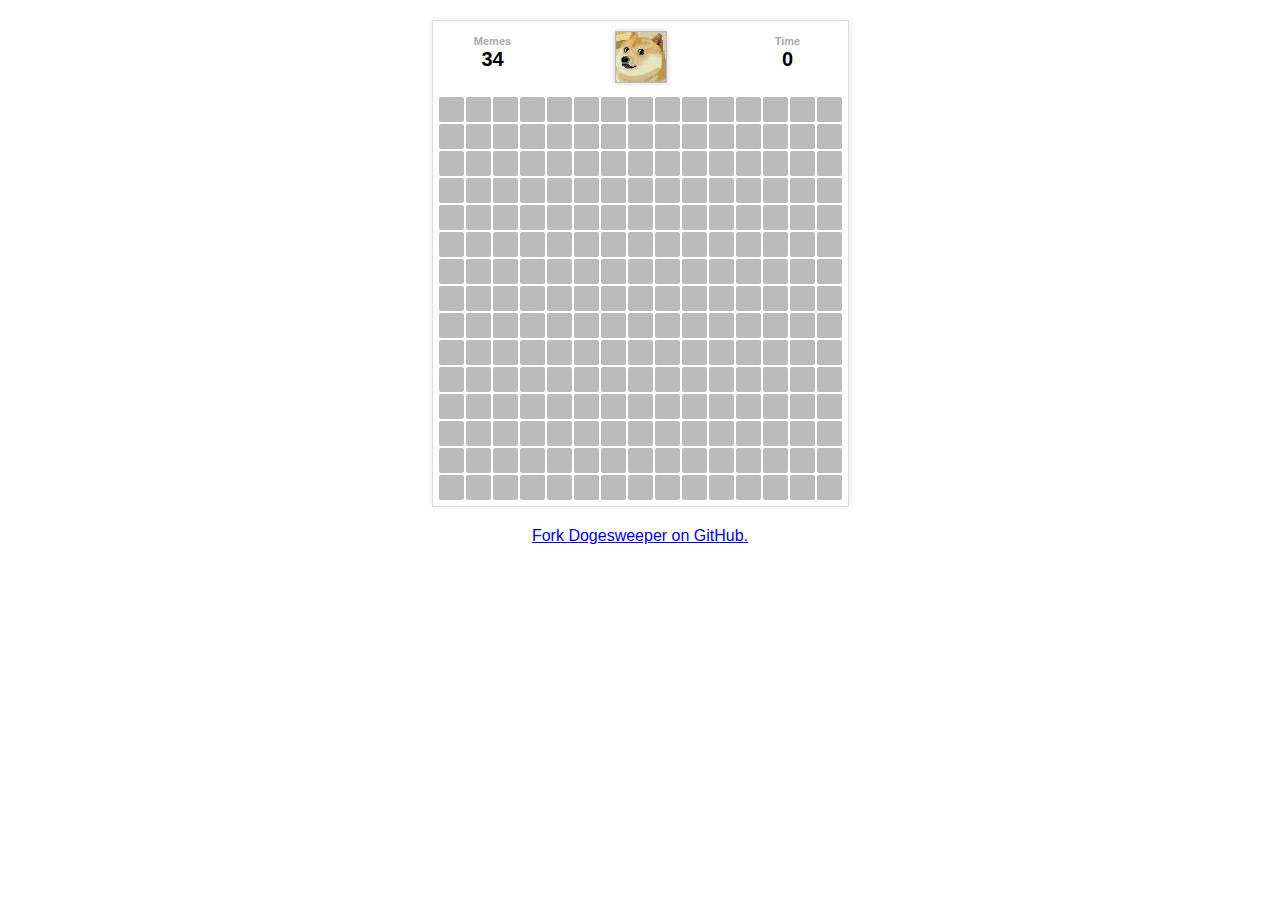
==== index.html @ 4f6aae28 "Update index.html" ====
<html>
	<head>
		<script src="http://code.jquery.com/jquery-1.11.0.min.js"></script>
		<script type="text/javascript" src="js/memesweeper.js"></script>
		<script type="text/javascript">
			$(function(){
				var game_options = {};
					hash_params = this_param = '';

				 if (window.location.hash) {
					hash_params = (window.location.hash.substr(1)).split("&");
					for (i = 0; i < hash_params.length; i++) {
						this_param = hash_params[i].split("=");
						game_options[this_param[0]] = this_param[1];
					}
				}

				$('#gameboard').memesweeper(game_options);
			});
		</script>
		<title>
			 MemeSweeper
		 </title>
	</head>
	<body>
		 <div id="gameboard"></div>
		 <div style="text-align:center;margin-top:20px">
		 	<a href="https://github.com/leonar15/dogesweeper">Fork Dogesweeper on GitHub.</a>
		 </div>
	</body>		 
</html>
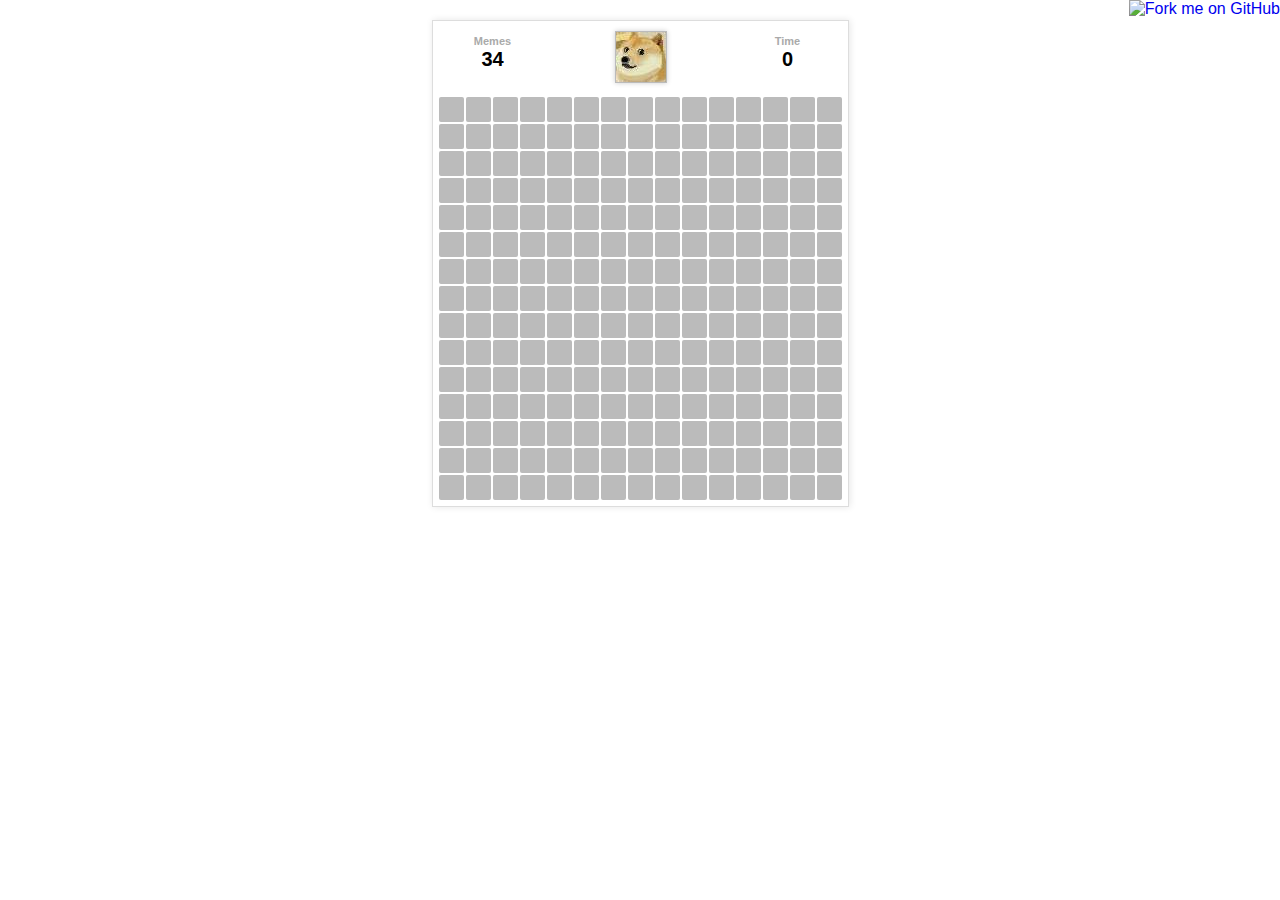
==== commit 76084e50: "Update index.html" ====
--- a/index.html
+++ b/index.html
@@ -24,8 +24,6 @@
 	</head>
 	<body>
 		 <div id="gameboard"></div>
-		 <div style="text-align:center;margin-top:20px">
-		 	<a href="https://github.com/leonar15/dogesweeper">Fork Dogesweeper on GitHub.</a>
-		 </div>
+		<a href="https://github.com/leonar15/dogesweeper"><img style="position: absolute; top: 0; right: 0; border: 0;" src="https://camo.githubusercontent.com/652c5b9acfaddf3a9c326fa6bde407b87f7be0f4/68747470733a2f2f73332e616d617a6f6e6177732e636f6d2f6769746875622f726962626f6e732f666f726b6d655f72696768745f6f72616e67655f6666373630302e706e67" alt="Fork me on GitHub" data-canonical-src="https://s3.amazonaws.com/github/ribbons/forkme_right_orange_ff7600.png"></a>
 	</body>		 
 </html>
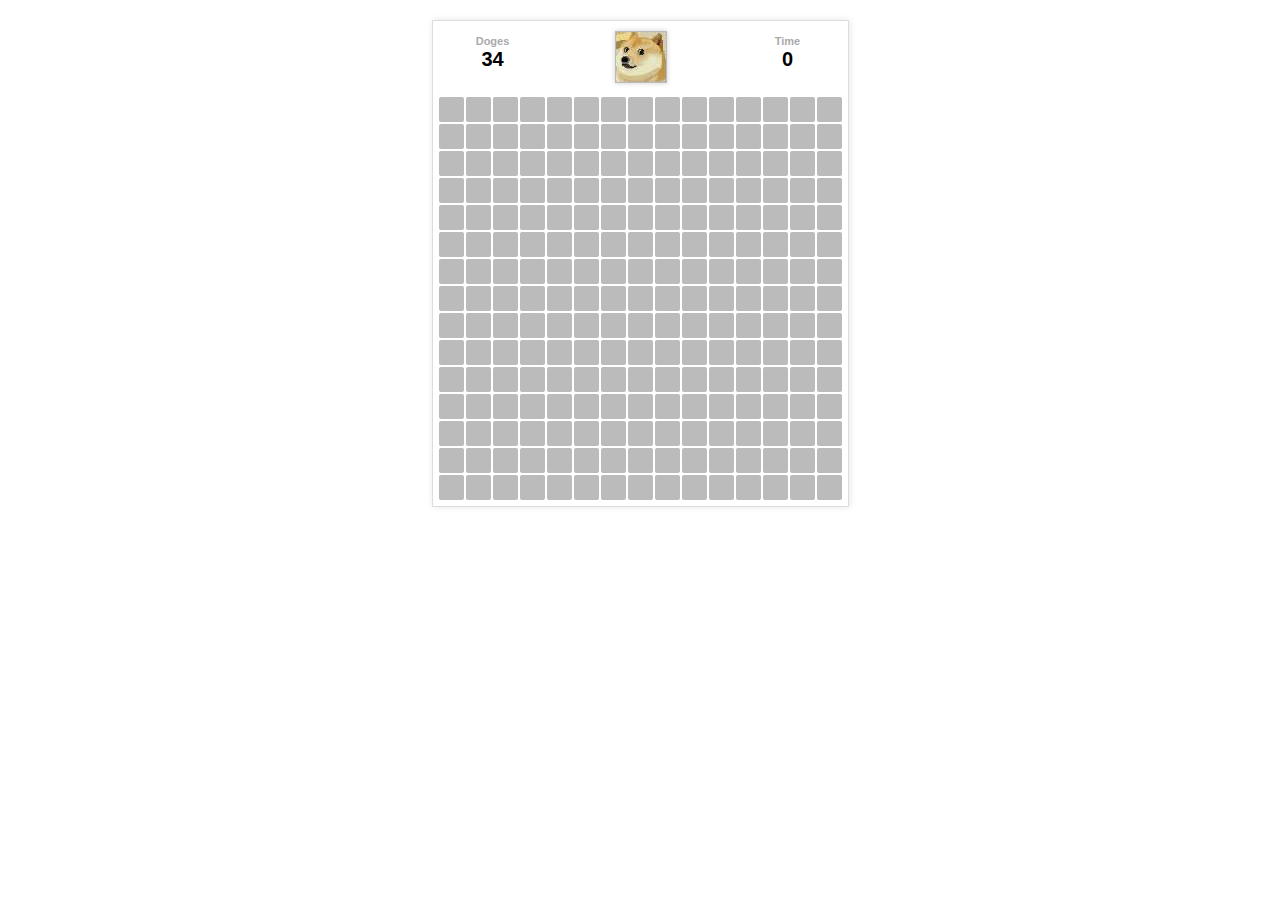
==== commit a1ce83d3: "moved base styles to a separate CSS file and made it easier to create a new theme" ====
--- a/index.html
+++ b/index.html
@@ -1,5 +1,6 @@
 <html>
 	<head>
+		<link type="text/css" href="css/memesweeper.css" rel="stylesheet" />
 		<script src="http://code.jquery.com/jquery-1.11.0.min.js"></script>
 		<script type="text/javascript" src="js/memesweeper.js"></script>
 		<script type="text/javascript">
@@ -24,6 +25,5 @@
 	</head>
 	<body>
 		 <div id="gameboard"></div>
-		<a href="https://github.com/leonar15/dogesweeper"><img style="position: absolute; top: 0; right: 0; border: 0;" src="https://camo.githubusercontent.com/652c5b9acfaddf3a9c326fa6bde407b87f7be0f4/68747470733a2f2f73332e616d617a6f6e6177732e636f6d2f6769746875622f726962626f6e732f666f726b6d655f72696768745f6f72616e67655f6666373630302e706e67" alt="Fork me on GitHub" data-canonical-src="https://s3.amazonaws.com/github/ribbons/forkme_right_orange_ff7600.png"></a>
-	</body>		 
+	</body>
 </html>
--- a/css/memesweeper.css
+++ b/css/memesweeper.css
@@ -0,0 +1,145 @@
+html {
+  font-family: arial, verdana, sans-serif;
+}
+#gameboard {
+  margin: 20px auto;
+  border: 1px solid #ddd;
+  box-shadow: 1px 0px 7px rgba(0, 0, 0, 0.1);
+}
+.memesweeper {
+  position: relative;
+}
+.memesweeper .controls {
+  margin-bottom: 10px;
+  min-width: 250px;
+  height: 60px;
+  position: relative;
+}
+.memesweeper .controls:before {
+  content: '';
+  position: absolute;
+  bottom: -16px;
+  width: 100%;
+  text-align: center;
+  color: red;
+  font-size: 12px;
+}
+.memesweeper .controls .button {
+  position: absolute;
+  top: 10px;
+  left: 50%;
+  margin-left: -25px;
+  width: 50px;
+  height: 50px;
+  border: 1px solid #bbb;
+  background-size: cover;
+  background-color: red;
+  box-shadow: 0px 0px 5px rgba(0, 0, 0, 0.2);
+  cursor: pointer;
+  transition: .1s top;
+}
+.memesweeper .controls .button:active {
+  top: 11px;
+}
+.memesweeper .controls .time,
+.memesweeper .controls .score {
+  position: absolute;
+  bottom: 10px;
+  font-weight: bold;
+  font-size: 20px;
+  text-align: center;
+  width: 100px;
+}
+.memesweeper .controls .time:before,
+.memesweeper .controls .score:before {
+  content: "Time";
+  position: absolute;
+  width: 100%;
+  left: 0;
+  top: -13px;
+  text-align: center;
+  color: #AAA;
+  font-size: 11px;
+}
+.memesweeper .controls .time {
+  right: 10px;
+}
+.memesweeper .controls .score {
+  left: 10px;
+}
+.memesweeper .board {
+  overflow: hidden;
+  background-color: white;
+  border-radius: 3px;
+  padding: 5px;
+  user-select: none;
+  -webkit-user-select: none;
+  -moz-user-select: none;
+  cursor: default;
+}
+.memesweeper .board .board-square {
+  display: block;
+  float: left;
+  box-sizing: border-box;
+  background: #EEE;
+  width: 25px;
+  height: 25px;
+  border-radius: 2px;
+  margin: 1px;
+  text-align: center;
+  font-size: 14px;
+  padding-top: 5px;
+  font-weight: bold;
+  color: white;
+}
+.memesweeper .board .board-square.fresh {
+  background-color: #BBB;
+  background-image: none;
+}
+.memesweeper .board .board-square.fresh:hover {
+  background-color: #888;
+  cursor: pointer;
+}
+.memesweeper .board .board-square.flagged {
+  background-color: #ffb700;
+  cursor: pointer;
+}
+.memesweeper .board .board-square.square1 {
+  color: #0909ae;
+}
+.memesweeper .board .board-square.square2 {
+  color: #008d2e;
+}
+.memesweeper .board .board-square.square3 {
+  color: #6211be;
+}
+.memesweeper .board .board-square.square4 {
+  color: #de00bd;
+}
+.memesweeper .board .board-square.square5 {
+  color: #aa00de;
+}
+.memesweeper .board .board-square.square6 {
+  color: #de7f00;
+}
+.memesweeper .board .board-square.square7 {
+  color: #fd5a00;
+}
+.memesweeper .board .board-square.square8 {
+  color: #ff0000;
+}
+.memesweeper .board .board-square.squared {
+  background-size: cover;
+  color: red;
+  font-size: 36px;
+  padding-top: 0;
+  line-height: 21px;
+  font-weight: normal;
+}
+.memesweeper .board.gameover .board-square.fresh:hover {
+  cursor: auto;
+  background-color: #BBB;
+}
+.memesweeper .board.gameover .board-square.flagged {
+  cursor: default;
+}
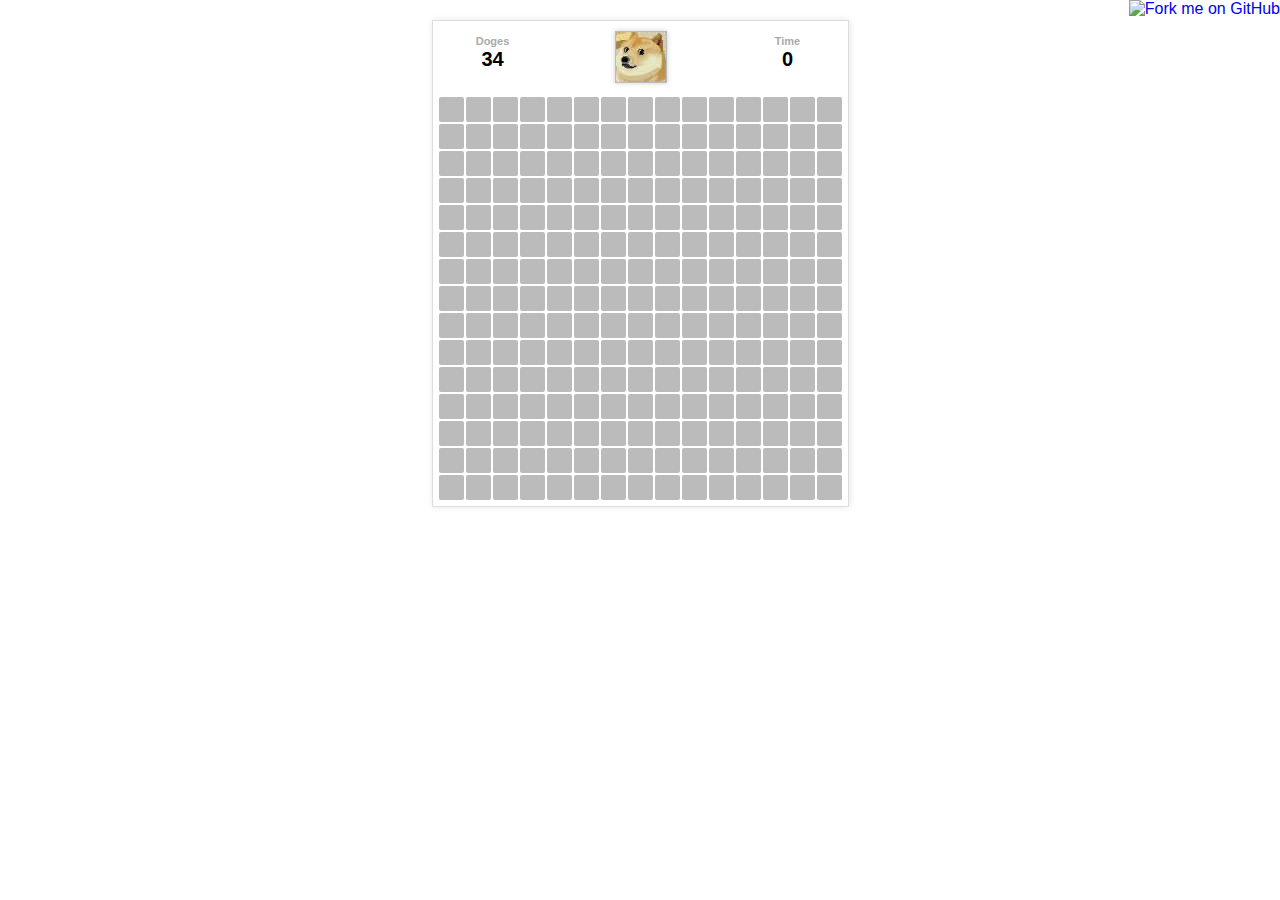
==== commit 89327a8f: "Merge commit 'a1ce83d39f62ce24ccffc47605013d7883646ed9' into gh-pages" ====
--- a/index.html
+++ b/index.html
@@ -20,10 +20,14 @@
 			});
 		</script>
 		<title>
-			 MemeSweeper
+			 DogeSweeper
 		 </title>
+		 <meta property="og:title" content="DogeSweeper game" ?>
+		 <meta property="og:url" content="http://leonar15.github.io/dogesweeper/" />
+		 <meta property="og:image" content="http://leonar15.github.io/dogesweeper/themes/doge/game-screenshot.png" />
 	</head>
 	<body>
 		 <div id="gameboard"></div>
+		<a href="https://github.com/leonar15/dogesweeper"><img style="position: absolute; top: 0; right: 0; border: 0;" src="https://camo.githubusercontent.com/652c5b9acfaddf3a9c326fa6bde407b87f7be0f4/68747470733a2f2f73332e616d617a6f6e6177732e636f6d2f6769746875622f726962626f6e732f666f726b6d655f72696768745f6f72616e67655f6666373630302e706e67" alt="Fork me on GitHub" data-canonical-src="https://s3.amazonaws.com/github/ribbons/forkme_right_orange_ff7600.png"></a>
 	</body>
 </html>
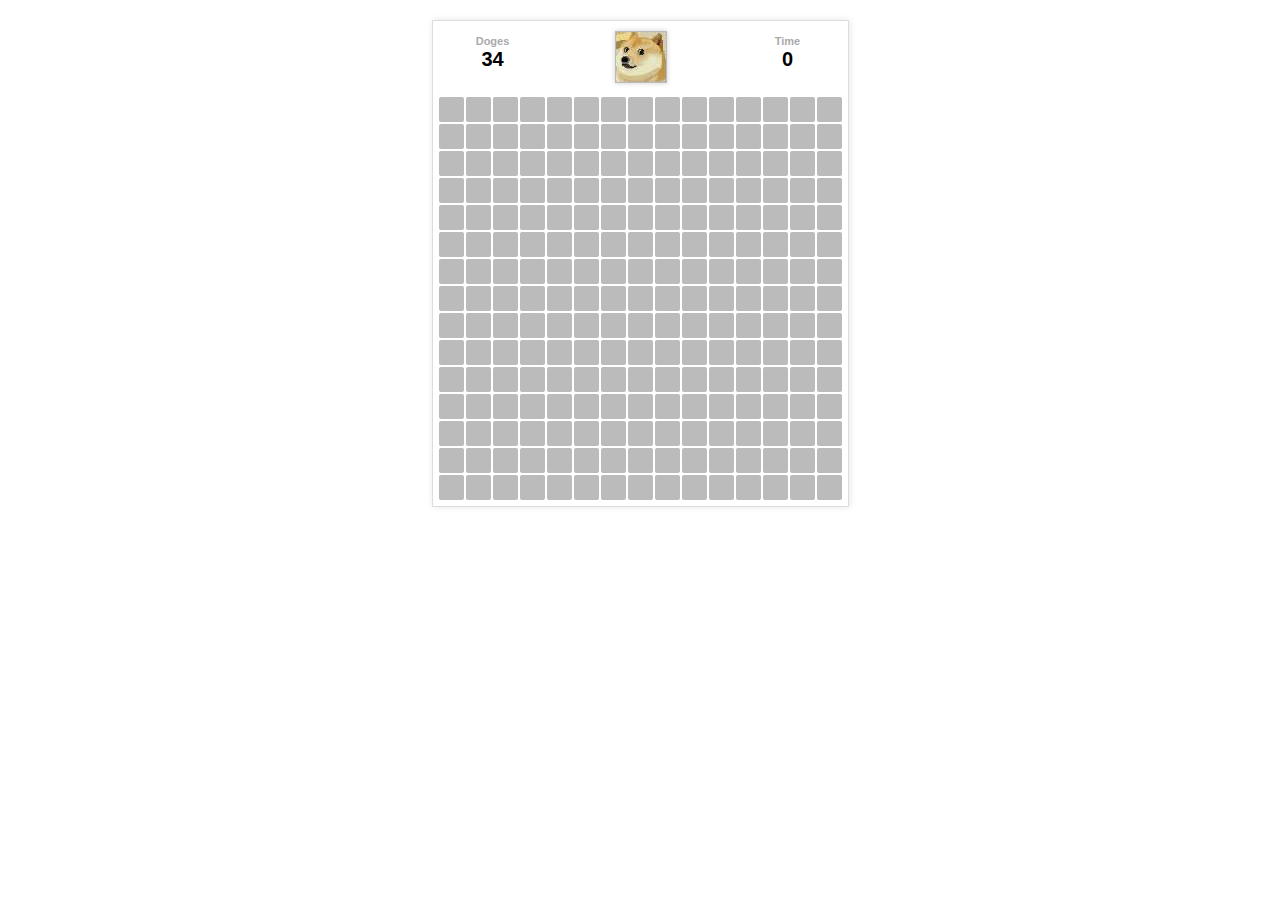
==== commit d05439d1: "Update index.html" ====
--- a/index.html
+++ b/index.html
@@ -1,7 +1,7 @@
 <html>
 	<head>
 		<link type="text/css" href="css/memesweeper.css" rel="stylesheet" />
-		<script src="http://code.jquery.com/jquery-1.11.0.min.js"></script>
+		<script src="https://code.jquery.com/jquery-1.11.0.min.js"></script>
 		<script type="text/javascript" src="js/memesweeper.js"></script>
 		<script type="text/javascript">
 			$(function(){
@@ -20,14 +20,10 @@
 			});
 		</script>
 		<title>
-			 DogeSweeper
+			 MemeSweeper
 		 </title>
-		 <meta property="og:title" content="DogeSweeper game" ?>
-		 <meta property="og:url" content="http://leonar15.github.io/dogesweeper/" />
-		 <meta property="og:image" content="http://leonar15.github.io/dogesweeper/themes/doge/game-screenshot.png" />
 	</head>
 	<body>
 		 <div id="gameboard"></div>
-		<a href="https://github.com/leonar15/dogesweeper"><img style="position: absolute; top: 0; right: 0; border: 0;" src="https://camo.githubusercontent.com/652c5b9acfaddf3a9c326fa6bde407b87f7be0f4/68747470733a2f2f73332e616d617a6f6e6177732e636f6d2f6769746875622f726962626f6e732f666f726b6d655f72696768745f6f72616e67655f6666373630302e706e67" alt="Fork me on GitHub" data-canonical-src="https://s3.amazonaws.com/github/ribbons/forkme_right_orange_ff7600.png"></a>
 	</body>
 </html>
--- a/css/memesweeper.css
+++ b/css/memesweeper.css
@@ -1,145 +1 @@
-html {
-  font-family: arial, verdana, sans-serif;
-}
-#gameboard {
-  margin: 20px auto;
-  border: 1px solid #ddd;
-  box-shadow: 1px 0px 7px rgba(0, 0, 0, 0.1);
-}
-.memesweeper {
-  position: relative;
-}
-.memesweeper .controls {
-  margin-bottom: 10px;
-  min-width: 250px;
-  height: 60px;
-  position: relative;
-}
-.memesweeper .controls:before {
-  content: '';
-  position: absolute;
-  bottom: -16px;
-  width: 100%;
-  text-align: center;
-  color: red;
-  font-size: 12px;
-}
-.memesweeper .controls .button {
-  position: absolute;
-  top: 10px;
-  left: 50%;
-  margin-left: -25px;
-  width: 50px;
-  height: 50px;
-  border: 1px solid #bbb;
-  background-size: cover;
-  background-color: red;
-  box-shadow: 0px 0px 5px rgba(0, 0, 0, 0.2);
-  cursor: pointer;
-  transition: .1s top;
-}
-.memesweeper .controls .button:active {
-  top: 11px;
-}
-.memesweeper .controls .time,
-.memesweeper .controls .score {
-  position: absolute;
-  bottom: 10px;
-  font-weight: bold;
-  font-size: 20px;
-  text-align: center;
-  width: 100px;
-}
-.memesweeper .controls .time:before,
-.memesweeper .controls .score:before {
-  content: "Time";
-  position: absolute;
-  width: 100%;
-  left: 0;
-  top: -13px;
-  text-align: center;
-  color: #AAA;
-  font-size: 11px;
-}
-.memesweeper .controls .time {
-  right: 10px;
-}
-.memesweeper .controls .score {
-  left: 10px;
-}
-.memesweeper .board {
-  overflow: hidden;
-  background-color: white;
-  border-radius: 3px;
-  padding: 5px;
-  user-select: none;
-  -webkit-user-select: none;
-  -moz-user-select: none;
-  cursor: default;
-}
-.memesweeper .board .board-square {
-  display: block;
-  float: left;
-  box-sizing: border-box;
-  background: #EEE;
-  width: 25px;
-  height: 25px;
-  border-radius: 2px;
-  margin: 1px;
-  text-align: center;
-  font-size: 14px;
-  padding-top: 5px;
-  font-weight: bold;
-  color: white;
-}
-.memesweeper .board .board-square.fresh {
-  background-color: #BBB;
-  background-image: none;
-}
-.memesweeper .board .board-square.fresh:hover {
-  background-color: #888;
-  cursor: pointer;
-}
-.memesweeper .board .board-square.flagged {
-  background-color: #ffb700;
-  cursor: pointer;
-}
-.memesweeper .board .board-square.square1 {
-  color: #0909ae;
-}
-.memesweeper .board .board-square.square2 {
-  color: #008d2e;
-}
-.memesweeper .board .board-square.square3 {
-  color: #6211be;
-}
-.memesweeper .board .board-square.square4 {
-  color: #de00bd;
-}
-.memesweeper .board .board-square.square5 {
-  color: #aa00de;
-}
-.memesweeper .board .board-square.square6 {
-  color: #de7f00;
-}
-.memesweeper .board .board-square.square7 {
-  color: #fd5a00;
-}
-.memesweeper .board .board-square.square8 {
-  color: #ff0000;
-}
-.memesweeper .board .board-square.squared {
-  background-size: cover;
-  color: red;
-  font-size: 36px;
-  padding-top: 0;
-  line-height: 21px;
-  font-weight: normal;
-}
-.memesweeper .board.gameover .board-square.fresh:hover {
-  cursor: auto;
-  background-color: #BBB;
-}
-.memesweeper .board.gameover .board-square.flagged {
-  cursor: default;
-}
+html{font-family:arial,verdana,sans-serif}#gameboard{margin:20px auto;border:1px solid #ddd;box-shadow:1px 0 7px rgba(0,0,0,0.1)}.memesweeper{position:relative}.memesweeper .controls{margin-bottom:10px;min-width:250px;height:60px;position:relative}.memesweeper .controls:before{content:'';position:absolute;bottom:-16px;width:100%;text-align:center;color:red;font-size:12px}.memesweeper .controls .button{position:absolute;top:10px;left:50%;margin-left:-25px;width:50px;height:50px;border:1px solid #bbb;background-size:cover;background-color:#bbb;box-shadow:0 0 5px rgba(0,0,0,0.2);cursor:pointer;transition:.1s top}.memesweeper .controls .button:active{top:11px}.memesweeper .controls .time,.memesweeper .controls .score{position:absolute;bottom:10px;font-weight:bold;font-size:20px;text-align:center;width:100px}.memesweeper .controls .time:before,.memesweeper .controls .score:before{content:"Time";position:absolute;width:100%;left:0;top:-13px;text-align:center;color:#AAA;font-size:11px}.memesweeper .controls .time{right:10px}.memesweeper .controls .score{left:10px}.memesweeper .board{overflow:hidden;background-color:white;border-radius:3px;padding:5px;user-select:none;-webkit-user-select:none;-moz-user-select:none;cursor:default}.memesweeper .board .board-square{display:block;float:left;box-sizing:border-box;background:#EEE;width:25px;height:25px;border-radius:2px;margin:1px;text-align:center;font-size:14px;padding-top:5px;font-weight:bold;color:white}.memesweeper .board .board-square.fresh{background-color:#BBB;background-image:none}.memesweeper .board .board-square.fresh:hover{background-color:#888;cursor:pointer}.memesweeper .board .board-square.flagged{background-color:#ffb700;cursor:pointer}.memesweeper .board .board-square.square1{color:#0909ae}.memesweeper .board .board-square.square2{color:#008d2e}.memesweeper .board .board-square.square3{color:#6211be}.memesweeper .board .board-square.square4{color:#de00bd}.memesweeper .board .board-square.square5{color:#aa00de}.memesweeper .board .board-square.square6{color:#de7f00}.memesweeper .board .board-square.square7{color:#fd5a00}.memesweeper .board .board-square.square8{color:#f00}.memesweeper .board .board-square.squared{background-size:cover;color:red;font-size:36px;padding-top:0;line-height:21px;font-weight:normal}.memesweeper .board.gameover .board-square.fresh:hover{cursor:auto;background-color:#BBB}.memesweeper .board.gameover .board-square.flagged{cursor:default}